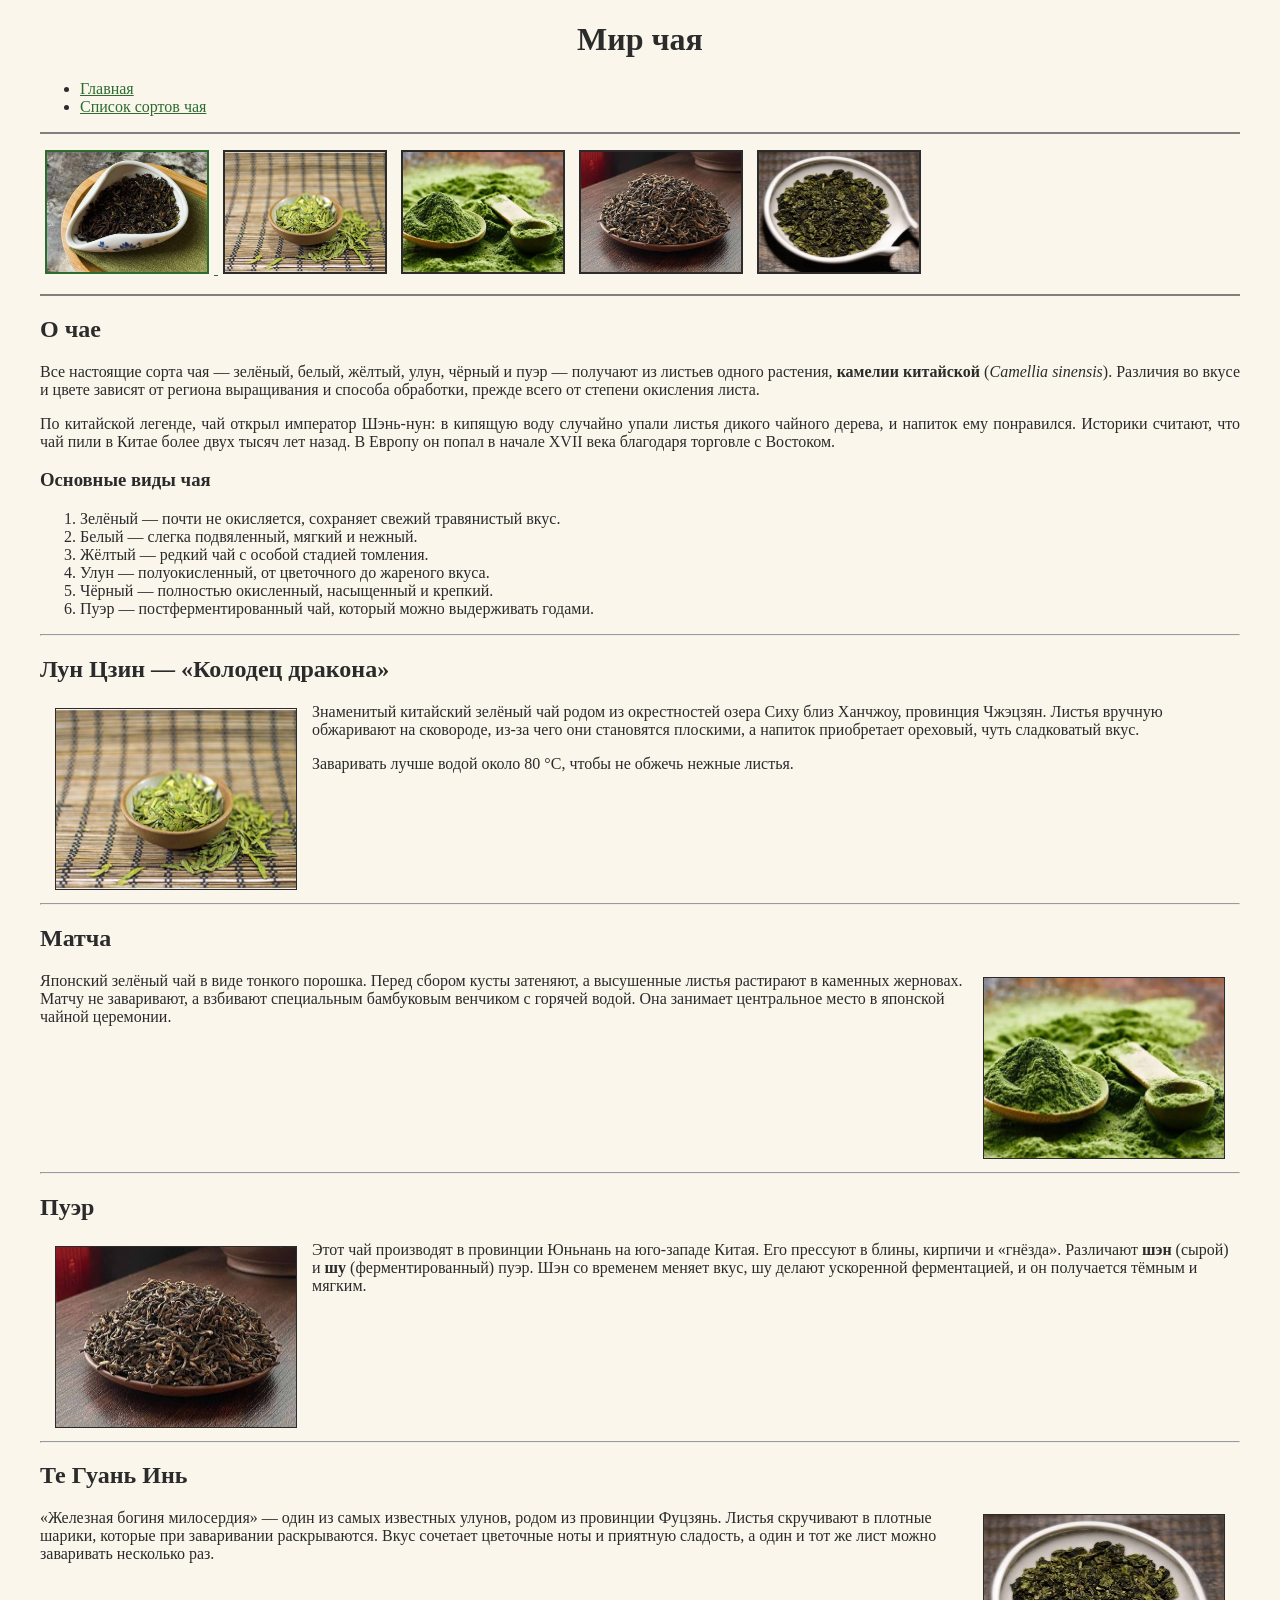
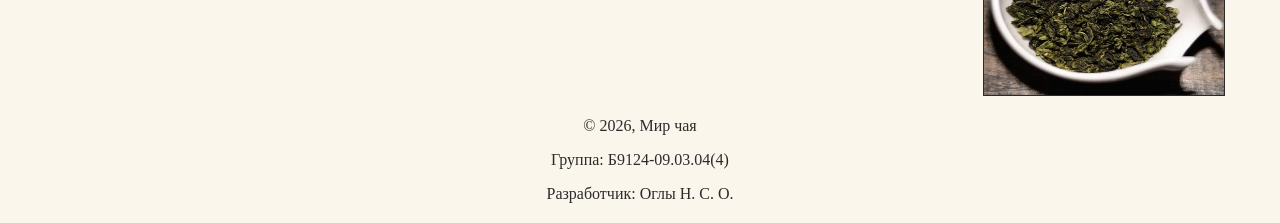
==== index.html @ a726446f "Практикум 1" ====
<!DOCTYPE html>
<html lang="ru">
<head>
    <meta charset="utf-8">
    <title>Мир чая — главная</title>
</head>
<body bgcolor="#FAF6EC" text="#2B2B2B" link="#2E6B2E" vlink="#6B4E2E" alink="#B22222" leftmargin="40" topmargin="20">

    <header>
        <h1 align="center">Мир чая</h1>
    </header>

    <nav>
        <ul>
            <li><a href="index.html">Главная</a></li>
            <li><a href="table.html">Список сортов чая</a></li>
        </ul>
    </nav>
    <hr size="2" noshade>

    <section>
        <p>
            <a href="detail.html">
                <img src="img/darjeeling.jpg" alt="Дарджилинг" title="Дарджилинг — подробнее" width="160" height="120" border="2" hspace="5">
            </a>
            <img src="img/longjing.jpg" alt="Лун Цзин" title="Лун Цзин" width="160" height="120" border="2" hspace="5">
            <img src="img/matcha.jpg" alt="Матча" title="Матча" width="160" height="120" border="2" hspace="5">
            <img src="img/puer.jpg" alt="Пуэр" title="Пуэр" width="160" height="120" border="2" hspace="5">
            <img src="img/tieguanyin.jpg" alt="Те Гуань Инь" title="Те Гуань Инь" width="160" height="120" border="2" hspace="5">
        </p>
    </section>
    <hr size="2" noshade>

    <main>
        <h2>О чае</h2>
        <p align="justify">
            Все настоящие сорта чая — зелёный, белый, жёлтый, улун, чёрный и пуэр — получают из листьев одного растения,
            <b>камелии китайской</b> (<i>Camellia sinensis</i>). Различия во вкусе и цвете зависят от региона выращивания
            и способа обработки, прежде всего от степени окисления листа.
        </p>
        <p align="justify">
            По китайской легенде, чай открыл император Шэнь-нун: в кипящую воду случайно упали листья дикого чайного дерева,
            и напиток ему понравился. Историки считают, что чай пили в Китае более двух тысяч лет назад.
            В Европу он попал в начале XVII века благодаря торговле с Востоком.
        </p>

        <h3>Основные виды чая</h3>
        <ol>
            <li>Зелёный — почти не окисляется, сохраняет свежий травянистый вкус.</li>
            <li>Белый — слегка подвяленный, мягкий и нежный.</li>
            <li>Жёлтый — редкий чай с особой стадией томления.</li>
            <li>Улун — полуокисленный, от цветочного до жареного вкуса.</li>
            <li>Чёрный — полностью окисленный, насыщенный и крепкий.</li>
            <li>Пуэр — постферментированный чай, который можно выдерживать годами.</li>
        </ol>

        <hr>
        <h2>Лун Цзин — «Колодец дракона»</h2>
        <p>
            <img src="img/longjing.jpg" alt="Лун Цзин" width="240" height="180" align="left" hspace="15" vspace="5" border="1">
            Знаменитый китайский зелёный чай родом из окрестностей озера Сиху близ Ханчжоу, провинция Чжэцзян.
            Листья вручную обжаривают на сковороде, из-за чего они становятся плоскими, а напиток приобретает ореховый,
            чуть сладковатый вкус.
        </p>
        <p>Заваривать лучше водой около 80 °C, чтобы не обжечь нежные листья.</p>
        <br clear="all">

        <hr>
        <h2>Матча</h2>
        <p>
            <img src="img/matcha.jpg" alt="Матча" width="240" height="180" align="right" hspace="15" vspace="5" border="1">
            Японский зелёный чай в виде тонкого порошка. Перед сбором кусты затеняют, а высушенные листья растирают
            в каменных жерновах. Матчу не заваривают, а взбивают специальным бамбуковым венчиком с горячей водой.
            Она занимает центральное место в японской чайной церемонии.
        </p>
        <br clear="all">

        <hr>
        <h2>Пуэр</h2>
        <p>
            <img src="img/puer.jpg" alt="Пуэр" width="240" height="180" align="left" hspace="15" vspace="5" border="1">
            Этот чай производят в провинции Юньнань на юго-западе Китая. Его прессуют в блины, кирпичи и «гнёзда».
            Различают <b>шэн</b> (сырой) и <b>шу</b> (ферментированный) пуэр. Шэн со временем меняет вкус,
            шу делают ускоренной ферментацией, и он получается тёмным и мягким.
        </p>
        <br clear="all">

        <hr>
        <h2>Те Гуань Инь</h2>
        <p>
            <img src="img/tieguanyin.jpg" alt="Те Гуань Инь" width="240" height="180" align="right" hspace="15" vspace="5" border="1">
            «Железная богиня милосердия» — один из самых известных улунов, родом из провинции Фуцзянь.
            Листья скручивают в плотные шарики, которые при заваривании раскрываются.
            Вкус сочетает цветочные ноты и приятную сладость, а один и тот же лист можно заваривать несколько раз.
        </p>
        <br clear="all">
    </main>

    <footer align="center">
        <p>© 2026, Мир чая</p>
        <p>Группа: Б9124-09.03.04(4)</p>
        <p>Разработчик: Оглы Н. С. О.</p>
    </footer>

</body>
</html>
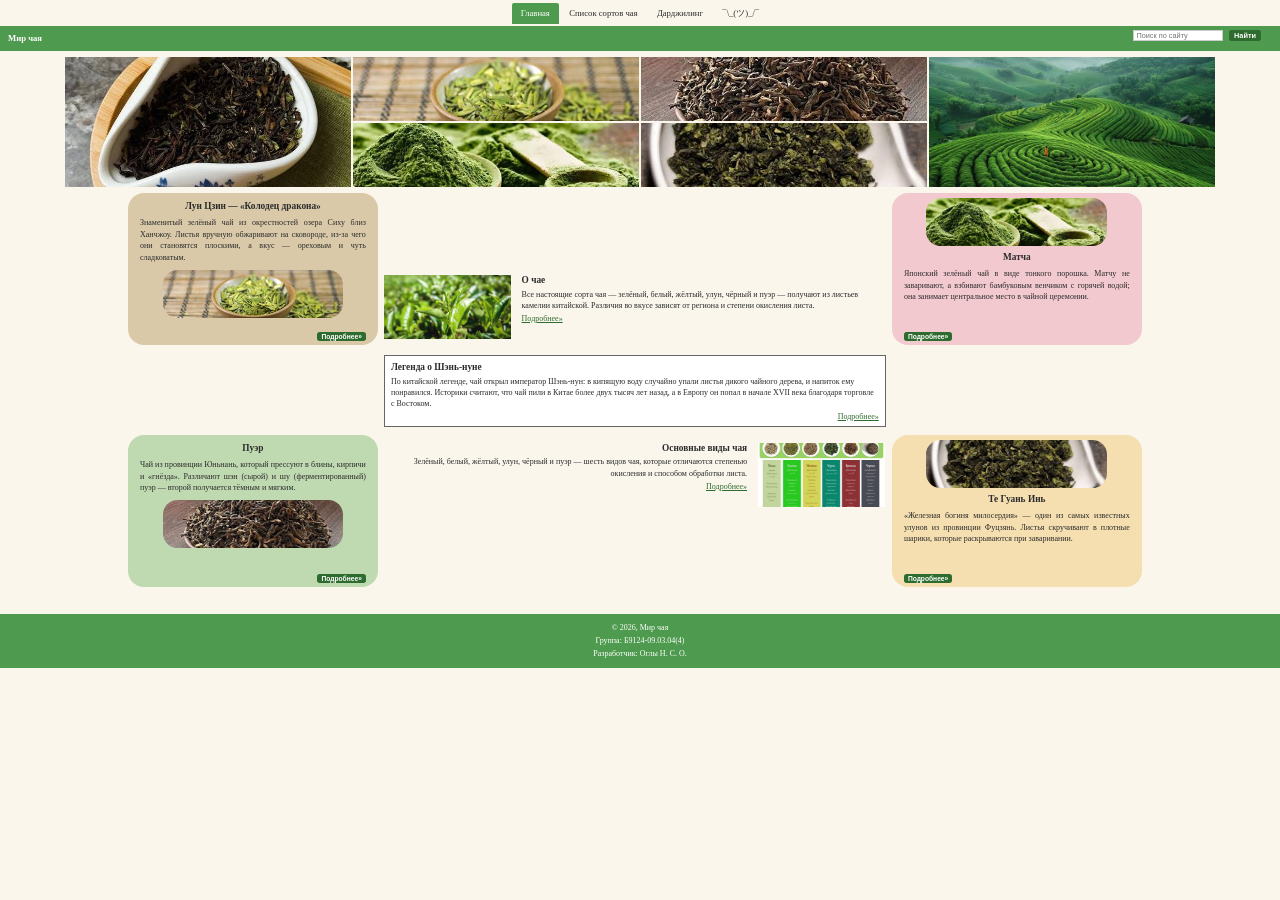
==== commit b8118287: "Практикум 2" ====
--- a/index.html
+++ b/index.html
@@ -2,105 +2,116 @@
 <html lang="ru">
 <head>
     <meta charset="utf-8">
+    <meta name="viewport" content="width=device-width, initial-scale=1">
     <title>Мир чая — главная</title>
+    <link rel="stylesheet" href="style.css">
 </head>
-<body bgcolor="#FAF6EC" text="#2B2B2B" link="#2E6B2E" vlink="#6B4E2E" alink="#B22222" leftmargin="40" topmargin="20">
+<body>
 
-    <header>
-        <h1 align="center">Мир чая</h1>
-    </header>
+<nav class="menu">
+    <ul>
+        <li><a class="active" href="index.html">Главная</a></li>
+        <li><a href="table.html">Список сортов чая</a></li>
+        <li><a href="detail.html">Дарджилинг</a></li>
+        <li><a href="#">¯\_(ツ)_/¯</a></li>
+    </ul>
+</nav>
 
-    <nav>
-        <ul>
-            <li><a href="index.html">Главная</a></li>
-            <li><a href="table.html">Список сортов чая</a></li>
-        </ul>
-    </nav>
-    <hr size="2" noshade>
+<header class="header">
+    <div class="logo">Мир чая</div>
+    <form class="search" action="#" method="get">
+        <input type="search" name="q" placeholder="Поиск по сайту">
+        <button type="submit">Найти</button>
+    </form>
+</header>
 
-    <section>
-        <p>
-            <a href="detail.html">
-                <img src="img/darjeeling.jpg" alt="Дарджилинг" title="Дарджилинг — подробнее" width="160" height="120" border="2" hspace="5">
-            </a>
-            <img src="img/longjing.jpg" alt="Лун Цзин" title="Лун Цзин" width="160" height="120" border="2" hspace="5">
-            <img src="img/matcha.jpg" alt="Матча" title="Матча" width="160" height="120" border="2" hspace="5">
-            <img src="img/puer.jpg" alt="Пуэр" title="Пуэр" width="160" height="120" border="2" hspace="5">
-            <img src="img/tieguanyin.jpg" alt="Те Гуань Инь" title="Те Гуань Инь" width="160" height="120" border="2" hspace="5">
-        </p>
-    </section>
-    <hr size="2" noshade>
+<div class="gallery">
+    <div class="g-col big">
+        <a href="detail.html"><img src="img/darjeeling.jpg" alt="Дарджилинг"></a>
+    </div>
+    <div class="g-col">
+        <a href="#"><img src="img/longjing.jpg" alt="Лун Цзин"></a>
+        <a href="#"><img src="img/matcha.jpg" alt="Матча"></a>
+    </div>
+    <div class="g-col">
+        <a href="#"><img src="img/puer.jpg" alt="Пуэр"></a>
+        <a href="#"><img src="img/tieguanyin.jpg" alt="Те Гуань Инь"></a>
+    </div>
+    <div class="g-col big">
+        <a href="#"><img src="img/plantation.jpg" alt="Чайная плантация"></a>
+    </div>
+</div>
 
-    <main>
-        <h2>О чае</h2>
-        <p align="justify">
-            Все настоящие сорта чая — зелёный, белый, жёлтый, улун, чёрный и пуэр — получают из листьев одного растения,
-            <b>камелии китайской</b> (<i>Camellia sinensis</i>). Различия во вкусе и цвете зависят от региона выращивания
-            и способа обработки, прежде всего от степени окисления листа.
-        </p>
-        <p align="justify">
-            По китайской легенде, чай открыл император Шэнь-нун: в кипящую воду случайно упали листья дикого чайного дерева,
-            и напиток ему понравился. Историки считают, что чай пили в Китае более двух тысяч лет назад.
-            В Европу он попал в начале XVII века благодаря торговле с Востоком.
-        </p>
+<main class="content">
 
-        <h3>Основные виды чая</h3>
-        <ol>
-            <li>Зелёный — почти не окисляется, сохраняет свежий травянистый вкус.</li>
-            <li>Белый — слегка подвяленный, мягкий и нежный.</li>
-            <li>Жёлтый — редкий чай с особой стадией томления.</li>
-            <li>Улун — полуокисленный, от цветочного до жареного вкуса.</li>
-            <li>Чёрный — полностью окисленный, насыщенный и крепкий.</li>
-            <li>Пуэр — постферментированный чай, который можно выдерживать годами.</li>
-        </ol>
+    <!-- Левая колонка -->
+    <div class="col side">
+        <article class="card c1">
+            <h2>Лун Цзин — «Колодец дракона»</h2>
+            <p>Знаменитый зелёный чай из окрестностей озера Сиху близ Ханчжоу. Листья вручную обжаривают на сковороде, из-за чего они становятся плоскими, а вкус — ореховым и чуть сладковатым.</p>
+            <div class="pic"><img src="img/longjing.jpg" alt="Лун Цзин"></div>
+            <a class="btn" href="table.html">Подробнее»</a>
+        </article>
 
-        <hr>
-        <h2>Лун Цзин — «Колодец дракона»</h2>
-        <p>
-            <img src="img/longjing.jpg" alt="Лун Цзин" width="240" height="180" align="left" hspace="15" vspace="5" border="1">
-            Знаменитый китайский зелёный чай родом из окрестностей озера Сиху близ Ханчжоу, провинция Чжэцзян.
-            Листья вручную обжаривают на сковороде, из-за чего они становятся плоскими, а напиток приобретает ореховый,
-            чуть сладковатый вкус.
-        </p>
-        <p>Заваривать лучше водой около 80 °C, чтобы не обжечь нежные листья.</p>
-        <br clear="all">
+        <article class="card c3">
+            <h2>Пуэр</h2>
+            <p>Чай из провинции Юньнань, который прессуют в блины, кирпичи и «гнёзда». Различают шэн (сырой) и шу (ферментированный) пуэр — второй получается тёмным и мягким.</p>
+            <div class="pic"><img src="img/puer.jpg" alt="Пуэр"></div>
+            <a class="btn" href="table.html">Подробнее»</a>
+        </article>
+    </div>
 
-        <hr>
-        <h2>Матча</h2>
-        <p>
-            <img src="img/matcha.jpg" alt="Матча" width="240" height="180" align="right" hspace="15" vspace="5" border="1">
-            Японский зелёный чай в виде тонкого порошка. Перед сбором кусты затеняют, а высушенные листья растирают
-            в каменных жерновах. Матчу не заваривают, а взбивают специальным бамбуковым венчиком с горячей водой.
-            Она занимает центральное место в японской чайной церемонии.
-        </p>
-        <br clear="all">
+    <!-- Центр -->
+    <div class="col center">
+        <article class="item first">
+            <a class="item-img" href="#"><img src="img/camellia.jpg" alt="Камелия"></a>
+            <div class="item-text">
+                <h3>О чае</h3>
+                <p>Все настоящие сорта чая — зелёный, белый, жёлтый, улун, чёрный и пуэр — получают из листьев камелии китайской. Различия во вкусе зависят от региона и степени окисления листа.</p>
+                <a class="more" href="table.html">Подробнее»</a>
+            </div>
+        </article>
 
-        <hr>
-        <h2>Пуэр</h2>
-        <p>
-            <img src="img/puer.jpg" alt="Пуэр" width="240" height="180" align="left" hspace="15" vspace="5" border="1">
-            Этот чай производят в провинции Юньнань на юго-западе Китая. Его прессуют в блины, кирпичи и «гнёзда».
-            Различают <b>шэн</b> (сырой) и <b>шу</b> (ферментированный) пуэр. Шэн со временем меняет вкус,
-            шу делают ускоренной ферментацией, и он получается тёмным и мягким.
-        </p>
-        <br clear="all">
+        <article class="box">
+            <h3>Легенда о Шэнь-нуне</h3>
+            <p>По китайской легенде, чай открыл император Шэнь-нун: в кипящую воду случайно упали листья дикого чайного дерева, и напиток ему понравился. Историки считают, что чай пили в Китае более двух тысяч лет назад, а в Европу он попал в начале XVII века благодаря торговле с Востоком.</p>
+            <a class="more" href="#">Подробнее»</a>
+        </article>
 
-        <hr>
-        <h2>Те Гуань Инь</h2>
-        <p>
-            <img src="img/tieguanyin.jpg" alt="Те Гуань Инь" width="240" height="180" align="right" hspace="15" vspace="5" border="1">
-            «Железная богиня милосердия» — один из самых известных улунов, родом из провинции Фуцзянь.
-            Листья скручивают в плотные шарики, которые при заваривании раскрываются.
-            Вкус сочетает цветочные ноты и приятную сладость, а один и тот же лист можно заваривать несколько раз.
-        </p>
-        <br clear="all">
-    </main>
+        <article class="item last">
+            <div class="item-text">
+                <h3>Основные виды чая</h3>
+                <p>Зелёный, белый, жёлтый, улун, чёрный и пуэр — шесть видов чая, которые отличаются степенью окисления и способом обработки листа.</p>
+                <a class="more" href="table.html">Подробнее»</a>
+            </div>
+            <a class="item-img" href="#"><img src="img/tea-types.jpg" alt="Виды чая"></a>
+        </article>
+    </div>
 
-    <footer align="center">
-        <p>© 2026, Мир чая</p>
-        <p>Группа: Б9124-09.03.04(4)</p>
-        <p>Разработчик: Оглы Н. С. О.</p>
-    </footer>
+    <!-- Правая колонка -->
+    <div class="col side">
+        <article class="card c2">
+            <div class="pic"><img src="img/matcha.jpg" alt="Матча"></div>
+            <h2>Матча</h2>
+            <p>Японский зелёный чай в виде тонкого порошка. Матчу не заваривают, а взбивают бамбуковым венчиком с горячей водой; она занимает центральное место в чайной церемонии.</p>
+            <a class="btn" href="table.html">Подробнее»</a>
+        </article>
+
+        <article class="card c4">
+            <div class="pic"><img src="img/tieguanyin.jpg" alt="Те Гуань Инь"></div>
+            <h2>Те Гуань Инь</h2>
+            <p>«Железная богиня милосердия» — один из самых известных улунов из провинции Фуцзянь. Листья скручивают в плотные шарики, которые раскрываются при заваривании.</p>
+            <a class="btn" href="table.html">Подробнее»</a>
+        </article>
+    </div>
+
+</main>
+
+<footer class="footer">
+    <p>© 2026, Мир чая</p>
+    <p>Группа: Б9124-09.03.04(4)</p>
+    <p>Разработчик: Оглы Н. С. О.</p>
+</footer>
 
 </body>
 </html>
--- a/style.css
+++ b/style.css
@@ -0,0 +1,244 @@
+html {
+    font-size: calc(100vw / 192);
+}
+
+body {
+    margin: 0;
+    background: #FAF6EC;
+    color: #2B2B2B;
+    font: 1.2rem "Times New Roman", Times, serif;
+}
+
+img {
+    display: block;
+    width: 100%;
+    object-fit: cover;
+    background: #E6DDC6;
+}
+
+a { color: #2E6B2E; }
+a:visited { color: #6B4E2E; }
+a:active { color: #B22222; }
+
+/* ----- Меню ----- */
+.menu ul {
+    margin: 0;
+    padding: 0.4rem 0 0;
+    list-style: none;
+    text-align: center;
+}
+.menu li {
+    display: inline-block;
+}
+.menu a {
+    display: block;
+    padding: 0.8rem 1.3rem 0.9rem;
+    font-size: 1.3rem;
+    color: #2B2B2B;
+    text-decoration: none;
+    border-radius: 0.3rem 0.3rem 0 0;
+}
+.menu a:hover { background: #E4EFD9; }
+.menu a.active {
+    background: #4E9A4E;
+    color: #fff;
+}
+
+/* ----- Шапка ----- */
+.header {
+    box-sizing: border-box;
+    height: 3.8rem;
+    padding: 0 1.2rem;
+    background: #4E9A4E;
+    color: #fff;
+    line-height: 3.8rem;
+}
+.logo {
+    display: inline-block;
+    width: 60%;
+    font-size: 1.3rem;
+    font-weight: bold;
+    vertical-align: middle;
+}
+.search {
+    display: inline-block;
+    width: 39%;
+    margin-top: 0.6rem;
+    text-align: right;
+    line-height: normal;
+    vertical-align: top;
+}
+.search input {
+    box-sizing: border-box;
+    width: 13.5rem;
+    height: 1.7rem;
+    padding: 0 0.3rem;
+    border: 1px solid #ccc;
+    font-size: 1.1rem;
+    vertical-align: top;
+}
+.search button {
+    box-sizing: border-box;
+    height: 1.7rem;
+    margin-left: 0.5rem;
+    padding: 0 0.8rem;
+    border: 0;
+    border-radius: 0.4rem;
+    background: #2E6B2E;
+    color: #fff;
+    font-size: 1.1rem;
+    font-weight: bold;
+    vertical-align: top;
+    cursor: pointer;
+}
+
+/* ----- Галерея ----- */
+.gallery {
+    width: 90%;
+    margin: 0.8rem auto 0;
+    font-size: 0;                 /* убирает пробелы между inline-block */
+}
+.g-col {
+    box-sizing: border-box;
+    display: inline-block;
+    width: 25%;
+    padding: 0 0.2rem;
+    vertical-align: top;
+}
+.g-col a { display: block; }
+.g-col a + a { margin-top: 0.4rem; }
+.g-col img { height: 9.6rem; }
+.g-col.big img { height: 19.6rem; }
+
+/* ----- Основной контент (3 колонки) ----- */
+.content {
+    width: 80%;
+    margin: 0.8rem auto 0;
+    font-size: 0;
+    white-space: nowrap;
+}
+.col {
+    display: inline-block;
+    vertical-align: top;
+    white-space: normal;
+    font-size: 1.2rem;
+}
+.side   { width: 24.4%; }
+.center { width: 49%; margin: 0 0.6%; }
+
+/* Карточки */
+.card {
+    position: relative;
+    box-sizing: border-box;
+    height: 22.9rem;
+    margin-bottom: 13.4rem;
+    padding: 0.8rem 1.8rem;
+    border-radius: 2.4rem;
+    overflow: hidden;
+}
+.card:last-child { margin-bottom: 0; }
+
+.card h2 {
+    margin: 0.5rem 0 0.9rem;
+    font-size: 1.4rem;
+    text-align: center;
+}
+.card p {
+    margin: 0;
+    line-height: 1.45;
+    text-align: justify;
+}
+.card .pic {
+    width: 80%;
+    height: 7.2rem;
+    margin: 0.9rem auto 0;
+    border-radius: 2.2rem;
+    background: #fff;
+    overflow: hidden;
+}
+.card .pic img { height: 100%; }
+
+/* Порядок элементов в карточках справа (сначала картинка) */
+.c2 h2, .c4 h2 { margin-top: 0.9rem; }
+.c2 .pic, .c4 .pic { margin-top: 0; }
+
+.c1 { background: #D9C9A8; }
+.c2 { background: #F2C9CF; }
+.c3 { background: #BFD9B0; }
+.c4 { background: #F5DFB0; }
+
+/* Кнопка */
+.btn {
+    position: absolute;
+    bottom: 0.7rem;
+    padding: 0.15rem 0.6rem;
+    border-radius: 0.4rem;
+    background: #2E6B2E;
+    color: #fff;
+    font: bold 1rem Arial, Helvetica, sans-serif;
+    text-decoration: none;
+}
+.btn:visited { color: #fff; }
+.c1 .btn, .c3 .btn { right: 1.8rem; }
+.c2 .btn, .c4 .btn { left: 1.8rem; }
+
+/* Центральные блоки */
+.item {
+    font-size: 0;
+}
+.item.first { margin-top: 12.4rem; }
+.item.last  { margin-top: 2.4rem; }
+
+.item-img,
+.item-text {
+    box-sizing: border-box;
+    display: inline-block;
+    vertical-align: top;
+    font-size: 1.2rem;
+}
+.item-img { width: 25.3%; }
+.item-img img { height: 9.6rem; }
+.item-text { width: 74.5%; }
+
+.item.first .item-text { padding-left: 1.6rem; }
+.item.last .item-text {
+    padding-right: 1.6rem;
+    text-align: right;
+}
+
+.item h3,
+.box h3 {
+    margin: 0 0 0.5rem;
+    font-size: 1.4rem;
+}
+.item p,
+.box p {
+    margin: 0 0 0.4rem;
+    line-height: 1.4;
+}
+.more { display: inline-block; }
+
+/* Блок с рамкой */
+.box {
+    box-sizing: border-box;
+    margin-top: 2.3rem;
+    padding: 1rem 0.9rem 0.8rem;
+    border: 1px solid #666;
+    background: #fff;
+}
+.box .more {
+    display: block;
+    text-align: right;
+}
+
+/* ----- Футер ----- */
+.footer {
+    margin-top: 4rem;
+    padding: 1.2rem 0;
+    background: #4E9A4E;
+    color: #fff;
+    text-align: center;
+    font-size: 1.2rem;
+    line-height: 1.6;
+}
+.footer p { margin: 0; }
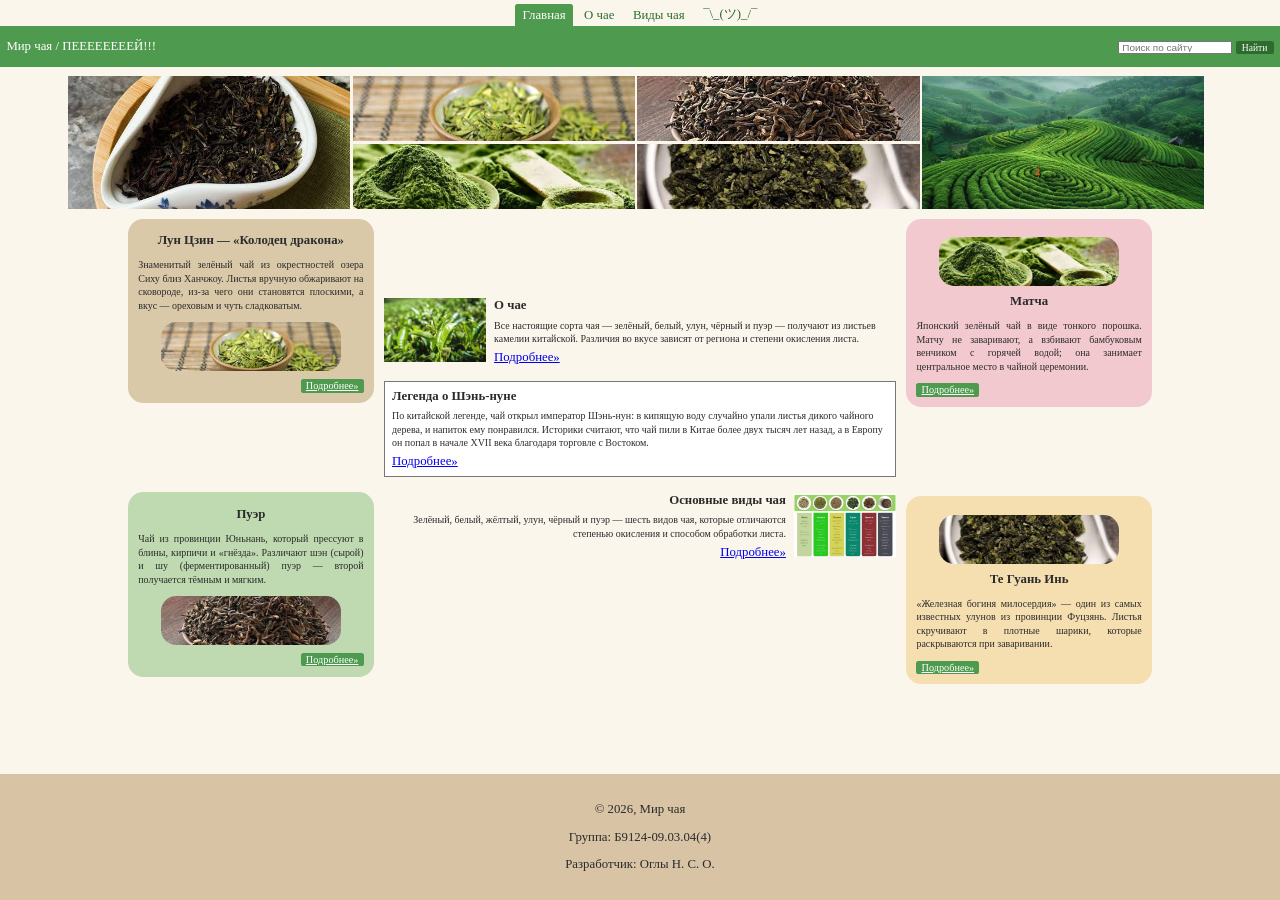
==== commit b883178b: "перездача" ====
--- a/index.html
+++ b/index.html
@@ -1,108 +1,113 @@
 <!DOCTYPE html>
 <html lang="ru">
 <head>
-    <meta charset="utf-8">
+    <meta charset="UTF-8">
     <meta name="viewport" content="width=device-width, initial-scale=1">
     <title>Мир чая — главная</title>
     <link rel="stylesheet" href="style.css">
 </head>
 <body>
 
-<nav class="menu">
-    <ul>
-        <li><a class="active" href="index.html">Главная</a></li>
-        <li><a href="table.html">Список сортов чая</a></li>
-        <li><a href="detail.html">Дарджилинг</a></li>
-        <li><a href="#">¯\_(ツ)_/¯</a></li>
-    </ul>
-</nav>
+<div class="menu">
+    <a href="#" class="active">Главная</a>
+    <a href="#">О чае</a>
+    <a href="#">Виды чая</a>
+    <a href="#">¯\_(ツ)_/¯</a>
+</div>
 
-<header class="header">
-    <div class="logo">Мир чая</div>
+<div class="header">
+    <div class="logo">Мир чая / ПЕЕЕЕЕЕЕЕЙ!!!</div>
     <form class="search" action="#" method="get">
         <input type="search" name="q" placeholder="Поиск по сайту">
         <button type="submit">Найти</button>
     </form>
-</header>
+</div>
 
 <div class="gallery">
     <div class="g-col big">
-        <a href="detail.html"><img src="img/darjeeling.jpg" alt="Дарджилинг"></a>
+        <img src="img/darjeeling.jpg" alt="Дарджилинг">
     </div>
+
     <div class="g-col">
-        <a href="#"><img src="img/longjing.jpg" alt="Лун Цзин"></a>
-        <a href="#"><img src="img/matcha.jpg" alt="Матча"></a>
+        <img src="img/longjing.jpg" alt="Лун Цзин">
+        <img src="img/matcha.jpg" alt="Матча">
     </div>
+
     <div class="g-col">
-        <a href="#"><img src="img/puer.jpg" alt="Пуэр"></a>
-        <a href="#"><img src="img/tieguanyin.jpg" alt="Те Гуань Инь"></a>
+        <img src="img/puer.jpg" alt="Пуэр">
+        <img src="img/tieguanyin.jpg" alt="Те Гуань Инь">
     </div>
+
     <div class="g-col big">
-        <a href="#"><img src="img/plantation.jpg" alt="Чайная плантация"></a>
+        <img src="img/plantation.jpg" alt="Чайная плантация">
     </div>
 </div>
 
 <main class="content">
 
-    <!-- Левая колонка -->
-    <div class="col side">
-        <article class="card c1">
+    <div class="col side left-side">
+        <div class="card c1">
             <h2>Лун Цзин — «Колодец дракона»</h2>
             <p>Знаменитый зелёный чай из окрестностей озера Сиху близ Ханчжоу. Листья вручную обжаривают на сковороде, из-за чего они становятся плоскими, а вкус — ореховым и чуть сладковатым.</p>
             <div class="pic"><img src="img/longjing.jpg" alt="Лун Цзин"></div>
             <a class="btn" href="table.html">Подробнее»</a>
-        </article>
+        </div>
 
-        <article class="card c3">
+        <div class="card c3">
             <h2>Пуэр</h2>
             <p>Чай из провинции Юньнань, который прессуют в блины, кирпичи и «гнёзда». Различают шэн (сырой) и шу (ферментированный) пуэр — второй получается тёмным и мягким.</p>
             <div class="pic"><img src="img/puer.jpg" alt="Пуэр"></div>
             <a class="btn" href="table.html">Подробнее»</a>
-        </article>
+        </div>
     </div>
 
-    <!-- Центр -->
     <div class="col center">
-        <article class="item first">
-            <a class="item-img" href="#"><img src="img/camellia.jpg" alt="Камелия"></a>
-            <div class="item-text">
+        <div class="irst-block">
+            <div class="left-img">
+                <img src="img/camellia.jpg" alt="Камелия">
+            </div>
+
+            <div class="text">
                 <h3>О чае</h3>
-                <p>Все настоящие сорта чая — зелёный, белый, жёлтый, улун, чёрный и пуэр — получают из листьев камелии китайской. Различия во вкусе зависят от региона и степени окисления листа.</p>
+                <p>Все настоящие сорта чая — зелёный, белый, улун, чёрный и пуэр — получают из листьев камелии китайской. Различия во вкусе зависят от региона и степени окисления листа.</p>
                 <a class="more" href="table.html">Подробнее»</a>
             </div>
-        </article>
+        </div>
 
-        <article class="box">
+        <div class="box">
             <h3>Легенда о Шэнь-нуне</h3>
             <p>По китайской легенде, чай открыл император Шэнь-нун: в кипящую воду случайно упали листья дикого чайного дерева, и напиток ему понравился. Историки считают, что чай пили в Китае более двух тысяч лет назад, а в Европу он попал в начале XVII века благодаря торговле с Востоком.</p>
             <a class="more" href="#">Подробнее»</a>
-        </article>
+        </div>
 
-        <article class="item last">
-            <div class="item-text">
+        <div class ="last-block">
+            <div class="right-img">
+                <img src="img/tea-types.jpg" alt="Виды чая">
+            </div>
+
+            <div class="text">
                 <h3>Основные виды чая</h3>
                 <p>Зелёный, белый, жёлтый, улун, чёрный и пуэр — шесть видов чая, которые отличаются степенью окисления и способом обработки листа.</p>
                 <a class="more" href="table.html">Подробнее»</a>
             </div>
-            <a class="item-img" href="#"><img src="img/tea-types.jpg" alt="Виды чая"></a>
-        </article>
+        </div>
+
     </div>
 
-    <!-- Правая колонка -->
-    <div class="col side">
-        <article class="card c2">
+    <div class="col side right-side">
+        <div class="card c2">
             <div class="pic"><img src="img/matcha.jpg" alt="Матча"></div>
             <h2>Матча</h2>
             <p>Японский зелёный чай в виде тонкого порошка. Матчу не заваривают, а взбивают бамбуковым венчиком с горячей водой; она занимает центральное место в чайной церемонии.</p>
             <a class="btn" href="table.html">Подробнее»</a>
-        </article>
+        </div>
 
-        <article class="card c4">
+        <div class="card c4">
             <div class="pic"><img src="img/tieguanyin.jpg" alt="Те Гуань Инь"></div>
             <h2>Те Гуань Инь</h2>
             <p>«Железная богиня милосердия» — один из самых известных улунов из провинции Фуцзянь. Листья скручивают в плотные шарики, которые раскрываются при заваривании.</p>
             <a class="btn" href="table.html">Подробнее»</a>
-        </article>
+        </div>
     </div>
 
 </main>
@@ -114,4 +119,4 @@
 </footer>
 
 </body>
-</html>+</html>
--- a/style.css
+++ b/style.css
@@ -1,244 +1,221 @@
-html {
-    font-size: calc(100vw / 192);
-}
-
 body {
     margin: 0;
+    color: #2B2B2B;
     background: #FAF6EC;
-    color: #2B2B2B;
-    font: 1.2rem "Times New Roman", Times, serif;
-}
-
-img {
-    display: block;
-    width: 100%;
-    object-fit: cover;
-    background: #E6DDC6;
-}
-
-a { color: #2E6B2E; }
-a:visited { color: #6B4E2E; }
-a:active { color: #B22222; }
-
-/* ----- Меню ----- */
-.menu ul {
-    margin: 0;
-    padding: 0.4rem 0 0;
-    list-style: none;
+    font: 1vw "Times New Roman";
+}
+
+
+
+.menu {
     text-align: center;
 }
-.menu li {
+
+.menu a {
     display: inline-block;
-}
-.menu a {
-    display: block;
-    padding: 0.8rem 1.3rem 0.9rem;
-    font-size: 1.3rem;
-    color: #2B2B2B;
+    vertical-align: bottom;
+    padding: 0.3vw 0.6vw;
+    color: #2E6B2E;
     text-decoration: none;
-    border-radius: 0.3rem 0.3rem 0 0;
-}
-.menu a:hover { background: #E4EFD9; }
+}
 .menu a.active {
+    background: #4E9A4E;;
+    color: white;
+    border-top-left-radius: 0.2vw;
+    border-top-right-radius: 0.2vw;
+    margin-top: 0.3vw;
+}
+
+
+
+
+
+.header {
+    overflow: hidden;
+    padding: 1vw 0.5%;
     background: #4E9A4E;
-    color: #fff;
-}
-
-/* ----- Шапка ----- */
-.header {
-    box-sizing: border-box;
-    height: 3.8rem;
-    padding: 0 1.2rem;
-    background: #4E9A4E;
-    color: #fff;
-    line-height: 3.8rem;
+    color: white;
 }
 .logo {
-    display: inline-block;
+    float: left;
+}
+.search {
+    display: block;
+    float: right;
+    text-align: right;
+    width: 15%;
+}
+.search input {
+    vertical-align: middle;
+    height: 1.0vw;
     width: 60%;
-    font-size: 1.3rem;
-    font-weight: bold;
+    font-size: 0.78vw;
+}
+.search button {
     vertical-align: middle;
-}
-.search {
-    display: inline-block;
-    width: 39%;
-    margin-top: 0.6rem;
-    text-align: right;
-    line-height: normal;
-    vertical-align: top;
-}
-.search input {
-    box-sizing: border-box;
-    width: 13.5rem;
-    height: 1.7rem;
-    padding: 0 0.3rem;
-    border: 1px solid #ccc;
-    font-size: 1.1rem;
-    vertical-align: top;
-}
-.search button {
-    box-sizing: border-box;
-    height: 1.7rem;
-    margin-left: 0.5rem;
-    padding: 0 0.8rem;
+    height: 1.0vw;
+    width: 20%;
     border: 0;
-    border-radius: 0.4rem;
     background: #2E6B2E;
-    color: #fff;
-    font-size: 1.1rem;
-    font-weight: bold;
-    vertical-align: top;
-    cursor: pointer;
-}
-
-/* ----- Галерея ----- */
+    color: white;
+    font: 0.75vw "Times New Roman";
+    border-radius: 0.2vw;
+}
+
+
+
+
+
 .gallery {
     width: 90%;
-    margin: 0.8rem auto 0;
-    font-size: 0;                 /* убирает пробелы между inline-block */
+    margin: 0.4vw auto 0;
+    overflow: hidden;
 }
 .g-col {
-    box-sizing: border-box;
-    display: inline-block;
-    width: 25%;
-    padding: 0 0.2rem;
-    vertical-align: top;
-}
-.g-col a { display: block; }
-.g-col a + a { margin-top: 0.4rem; }
-.g-col img { height: 9.6rem; }
-.g-col.big img { height: 19.6rem; }
-
-/* ----- Основной контент (3 колонки) ----- */
+    float: left;
+    width: 24.5%;
+    margin: 0.1vw;
+}
+.g-col img {
+    display: block;
+    width: 100%;
+    height: 5.1vw;
+    margin: 0.2vw;
+    object-fit: cover;
+}
+.g-col.big img {
+    height: 10.4vw;
+}
+
+
+
+
 .content {
     width: 80%;
-    margin: 0.8rem auto 0;
-    font-size: 0;
-    white-space: nowrap;
-}
+    margin: 0.45vw auto 0 auto;
+    overflow: hidden;
+}
+
 .col {
-    display: inline-block;
-    vertical-align: top;
-    white-space: normal;
-    font-size: 1.2rem;
-}
-.side   { width: 24.4%; }
-.center { width: 49%; margin: 0 0.6%; }
-
-/* Карточки */
+    float: left;
+}
+.side {
+    width: 24%;
+}
+.center {
+    width: 50%;
+    margin: 0 1%;
+    padding-top: 6.2vw;
+}
+
+
+
 .card {
-    position: relative;
-    box-sizing: border-box;
-    height: 22.9rem;
-    margin-bottom: 13.4rem;
-    padding: 0.8rem 1.8rem;
-    border-radius: 2.4rem;
-    overflow: hidden;
-}
-.card:last-child { margin-bottom: 0; }
-
+    display: block;
+    margin: 0 0 7vw;
+    padding: 0.8vw 0.8vw;
+    border-radius: 1.2vw;
+    overflow: hidden;
+}
 .card h2 {
-    margin: 0.5rem 0 0.9rem;
-    font-size: 1.4rem;
+    margin: 0.35vw 0 0.55vw 0;
+    font-size: 1vw;
     text-align: center;
 }
 .card p {
-    margin: 0;
-    line-height: 1.45;
+    font-size: 0.78vw;
+    line-height: 1.35;
     text-align: justify;
 }
 .card .pic {
+    display: block;
     width: 80%;
-    height: 7.2rem;
-    margin: 0.9rem auto 0;
-    border-radius: 2.2rem;
-    background: #fff;
-    overflow: hidden;
-}
-.card .pic img { height: 100%; }
-
-/* Порядок элементов в карточках справа (сначала картинка) */
-.c2 h2, .c4 h2 { margin-top: 0.9rem; }
-.c2 .pic, .c4 .pic { margin-top: 0; }
-
-.c1 { background: #D9C9A8; }
-.c2 { background: #F2C9CF; }
-.c3 { background: #BFD9B0; }
-.c4 { background: #F5DFB0; }
-
-/* Кнопка */
+    height: 3.8vw;
+    margin: 0.65vw auto;
+    border-radius: 1.2vw;
+    background: white;
+    overflow: hidden;
+}
+
+.card .pic img {
+    width: 100%;
+    height: 100%;
+    object-fit: cover;
+}
+.c1 {background: #D9C9A8;}
+.c2 {background: #F2C9CF;}
+.c3 {background: #BFD9B0;}
+.c4 {background: #F5DFB0;}
+.c1 .btn,
+.c3 .btn {
+    float: right;
+}
+.c2 .btn,
+.c4 .btn {
+    float: left;
+}
 .btn {
-    position: absolute;
-    bottom: 0.7rem;
-    padding: 0.15rem 0.6rem;
-    border-radius: 0.4rem;
-    background: #2E6B2E;
-    color: #fff;
-    font: bold 1rem Arial, Helvetica, sans-serif;
-    text-decoration: none;
-}
-.btn:visited { color: #fff; }
-.c1 .btn, .c3 .btn { right: 1.8rem; }
-.c2 .btn, .c4 .btn { left: 1.8rem; }
-
-/* Центральные блоки */
-.item {
-    font-size: 0;
-}
-.item.first { margin-top: 12.4rem; }
-.item.last  { margin-top: 2.4rem; }
-
-.item-img,
-.item-text {
-    box-sizing: border-box;
-    display: inline-block;
-    vertical-align: top;
-    font-size: 1.2rem;
-}
-.item-img { width: 25.3%; }
-.item-img img { height: 9.6rem; }
-.item-text { width: 74.5%; }
-
-.item.first .item-text { padding-left: 1.6rem; }
-.item.last .item-text {
-    padding-right: 1.6rem;
-    text-align: right;
-}
-
-.item h3,
-.box h3 {
-    margin: 0 0 0.5rem;
-    font-size: 1.4rem;
-}
-.item p,
-.box p {
-    margin: 0 0 0.4rem;
-    line-height: 1.4;
-}
-.more { display: inline-block; }
-
-/* Блок с рамкой */
+    padding: 0.10vw 0.4vw;
+    border-radius: 0.2vw;
+    background: #4E9A4E;
+    color: white;
+    font: 0.8vw "Times New Roman";
+}
+
+
+
+
+
+.left-img {
+    float: left;
+    width: 20%;
+    margin-right: 1.5%;
+}
+.right-img {
+    float: right;
+    width: 20%;
+    margin-left: 1.5%;
+}
+
+.left-img img,
+.right-img img {
+    display: block;
+    width: 100%;
+    height: 5vw;
+    object-fit: cover;
+}
+.text{
+   overflow: hidden;
+}
+.last-block .text{
+   text-align: right;
+   margin-top: 1.2vw;
+}
+
+
+
+
 .box {
-    box-sizing: border-box;
-    margin-top: 2.3rem;
-    padding: 1rem 0.9rem 0.8rem;
-    border: 1px solid #666;
-    background: #fff;
-}
-.box .more {
-    display: block;
-    text-align: right;
-}
-
-/* ----- Футер ----- */
+    margin-top: 1.2vw;
+    padding: 0.55vw;
+    border: 1px solid #777;
+    background: white;
+    overflow: hidden;
+}
+.center h3 {
+    margin: 0 0 0.45vw;
+    font-size: 1vw;
+}
+.center p {
+    margin: 0 0 0.35vw;
+    line-height: 1.35;
+    font-size: 0.78vw;
+}
+
 .footer {
-    margin-top: 4rem;
-    padding: 1.2rem 0;
-    background: #4E9A4E;
-    color: #fff;
+    margin-top: auto;
+    width: 100%;
     text-align: center;
-    font-size: 1.2rem;
-    line-height: 1.6;
-}
-.footer p { margin: 0; }+    padding: 15px 0;
+    background-color: #d8c3a5;
+}
